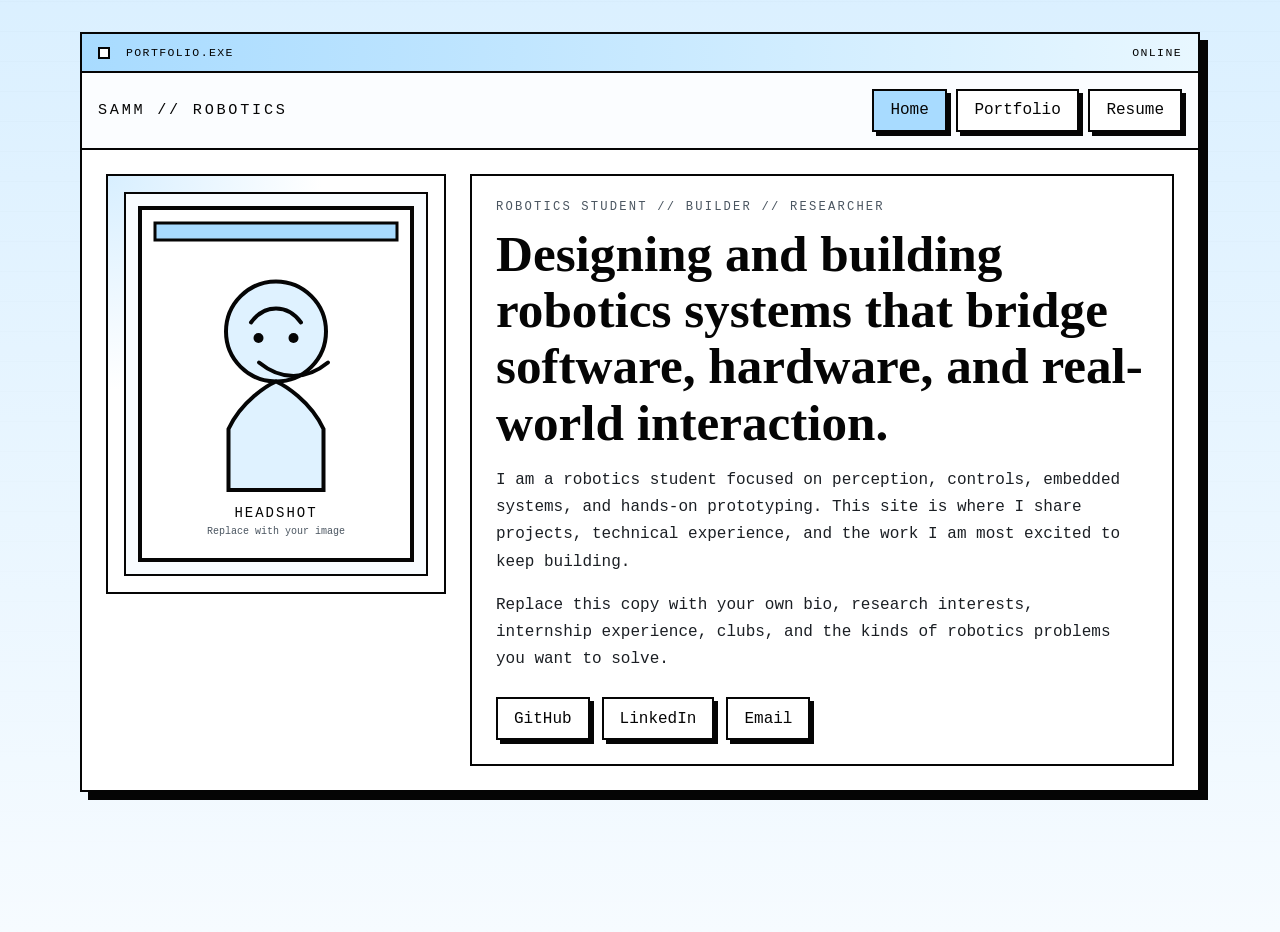
==== home/index.html @ 716923d0 "init" ====
<!DOCTYPE html>
<html lang="en">
  <head>
    <meta charset="UTF-8" />
    <meta name="viewport" content="width=device-width, initial-scale=1.0" />
    <meta
      name="description"
      content="Personal portfolio website for a robotics student showcasing projects, experience, and resume."
    />
    <title>Samm Saak | Home</title>
    <link rel="icon" type="image/svg+xml" href="../assets/favicon.svg" />
    <link rel="stylesheet" href="../styles.css" />
  </head>
  <body>
    <div class="page-shell">
      <header class="window-frame hero-frame">
        <div class="window-titlebar">
          <span class="titlebar-dot"></span>
          <p>portfolio.exe</p>
          <span class="titlebar-status">online</span>
        </div>

        <nav class="top-nav" aria-label="Primary navigation">
          <a class="brand" href="../home/">SAMM // ROBOTICS</a>
          <div class="nav-links">
            <a class="nav-link is-active" href="../home/">Home</a>
            <a class="nav-link" href="../portfolio/">Portfolio</a>
            <a class="nav-link" href="../resume/">Resume</a>
          </div>
        </nav>

        <main class="page-panel">
          <div class="hero-grid">
            <div class="portrait-panel">
              <img
                class="portrait"
                src="../assets/headshot-placeholder.svg"
                alt="Placeholder headshot for Samm Saak"
              />
            </div>

            <div class="bio-panel">
              <p class="eyebrow">ROBOTICS STUDENT // BUILDER // RESEARCHER</p>
              <h1>
                Designing and building robotics systems that bridge software,
                hardware, and real-world interaction.
              </h1>
              <p class="bio-copy">
                I am a robotics student focused on perception, controls,
                embedded systems, and hands-on prototyping. This site is where
                I share projects, technical experience, and the work I am most
                excited to keep building.
              </p>
              <p class="bio-copy">
                Replace this copy with your own bio, research interests,
                internship experience, clubs, and the kinds of robotics problems
                you want to solve.
              </p>

              <div class="social-links" aria-label="Social links">
                <a href="https://github.com/yourusername" target="_blank" rel="noreferrer">GitHub</a>
                <a href="https://www.linkedin.com/in/yourusername/" target="_blank" rel="noreferrer">LinkedIn</a>
                <a href="mailto:you@example.com">Email</a>
              </div>
            </div>
          </div>
        </main>
      </header>
    </div>
  </body>
</html>
---- styles.css ----
:root {
  --bg: #f6fbff;
  --panel: #ffffff;
  --ink: #050505;
  --muted: #4a5560;
  --line: #050505;
  --accent: #a8dbff;
  --accent-strong: #63bff8;
  --shadow: 8px 8px 0 #050505;
}

* {
  box-sizing: border-box;
}

html {
  scroll-behavior: smooth;
}

body {
  margin: 0;
  min-height: 100vh;
  font-family: "Courier New", Courier, monospace;
  color: var(--ink);
  background:
    linear-gradient(180deg, rgba(168, 219, 255, 0.35), rgba(246, 251, 255, 0.95)),
    repeating-linear-gradient(
      0deg,
      rgba(5, 5, 5, 0.02) 0,
      rgba(5, 5, 5, 0.02) 1px,
      transparent 1px,
      transparent 30px
    ),
    var(--bg);
}

img {
  display: block;
  max-width: 100%;
}

a {
  color: inherit;
  text-decoration: none;
}

code {
  font-family: inherit;
  background: var(--accent);
  padding: 0.1rem 0.3rem;
}

.page-shell {
  width: min(1120px, calc(100% - 2rem));
  margin: 2rem auto;
}

.window-frame {
  border: 2px solid var(--line);
  background: var(--panel);
  box-shadow: var(--shadow);
}

.hero-frame {
  overflow: hidden;
}

.window-titlebar {
  display: flex;
  align-items: center;
  justify-content: space-between;
  gap: 1rem;
  padding: 0.75rem 1rem;
  border-bottom: 2px solid var(--line);
  background: linear-gradient(90deg, var(--accent), #e8f7ff);
  text-transform: uppercase;
  letter-spacing: 0.12em;
  font-size: 0.72rem;
}

.window-titlebar p {
  margin: 0;
  flex: 1;
}

.titlebar-dot {
  width: 0.75rem;
  height: 0.75rem;
  border: 2px solid var(--line);
  background: var(--panel);
}

.titlebar-status {
  white-space: nowrap;
}

.top-nav {
  display: flex;
  align-items: center;
  justify-content: space-between;
  gap: 1rem;
  padding: 1rem;
  border-bottom: 2px solid var(--line);
  background: #fbfdff;
}

.brand {
  font-size: 0.95rem;
  letter-spacing: 0.18em;
}

.nav-links {
  display: flex;
  flex-wrap: wrap;
  gap: 0.6rem;
}

.nav-link,
.button-link,
.social-links a {
  border: 2px solid var(--line);
  padding: 0.65rem 1rem;
  background: var(--panel);
  box-shadow: 4px 4px 0 var(--line);
  transition: transform 120ms ease, box-shadow 120ms ease, background 120ms ease;
}

.nav-link:hover,
.nav-link:focus-visible,
.button-link:hover,
.button-link:focus-visible,
.social-links a:hover,
.social-links a:focus-visible {
  transform: translate(2px, 2px);
  box-shadow: 2px 2px 0 var(--line);
  background: var(--accent);
}

.nav-link.is-active {
  background: var(--accent);
}

.page-panel {
  padding: 1.5rem;
  animation: fade-in 220ms ease;
}

.hero-grid {
  display: grid;
  grid-template-columns: minmax(260px, 340px) 1fr;
  gap: 1.5rem;
  align-items: start;
}

.portrait-panel,
.resume-viewer,
.project-card,
.bio-panel {
  border: 2px solid var(--line);
  background: var(--panel);
}

.portrait-panel {
  padding: 1rem;
  background:
    radial-gradient(circle at top left, rgba(168, 219, 255, 0.45), transparent 40%),
    var(--panel);
}

.portrait {
  border: 2px solid var(--line);
}

.bio-panel {
  padding: 1.5rem;
}

.eyebrow {
  margin: 0 0 0.75rem;
  color: var(--muted);
  letter-spacing: 0.18em;
  font-size: 0.76rem;
}

h1,
h2,
h3 {
  margin-top: 0;
  font-family: Georgia, "Times New Roman", serif;
  font-weight: 600;
  line-height: 1.1;
}

h1 {
  margin-bottom: 1rem;
  font-size: clamp(2rem, 4vw, 3.8rem);
}

h2 {
  margin-bottom: 0.75rem;
  font-size: clamp(1.8rem, 3vw, 2.5rem);
}

h3 {
  margin-bottom: 0.65rem;
  font-size: 1.35rem;
}

.bio-copy,
.section-heading p,
.project-copy p {
  max-width: 66ch;
  line-height: 1.7;
  color: #1b1f24;
}

.social-links {
  display: flex;
  flex-wrap: wrap;
  gap: 0.75rem;
  margin-top: 1.5rem;
}

.section-heading {
  margin-bottom: 1.5rem;
}

.project-grid {
  display: grid;
  grid-template-columns: repeat(2, minmax(0, 1fr));
  gap: 1.2rem;
}

.project-card {
  overflow: hidden;
}

.project-card img {
  width: 100%;
  aspect-ratio: 16 / 10;
  object-fit: cover;
  border-bottom: 2px solid var(--line);
  background: #eef8ff;
}

.project-copy {
  padding: 1.1rem;
}

.resume-actions {
  margin-bottom: 1rem;
}

.resume-viewer iframe {
  width: 100%;
  min-height: 760px;
  border: 0;
  display: block;
  background: #dbefff;
}

@keyframes fade-in {
  from {
    opacity: 0;
    transform: translateY(6px);
  }

  to {
    opacity: 1;
    transform: translateY(0);
  }
}

@media (max-width: 820px) {
  .page-shell {
    width: min(100% - 1rem, 1120px);
    margin: 0.75rem auto 1.5rem;
  }

  .hero-grid {
    grid-template-columns: 1fr;
  }

  .top-nav {
    flex-direction: column;
    align-items: flex-start;
  }

  .project-grid {
    grid-template-columns: 1fr;
  }

  .resume-viewer iframe {
    min-height: 580px;
  }
}
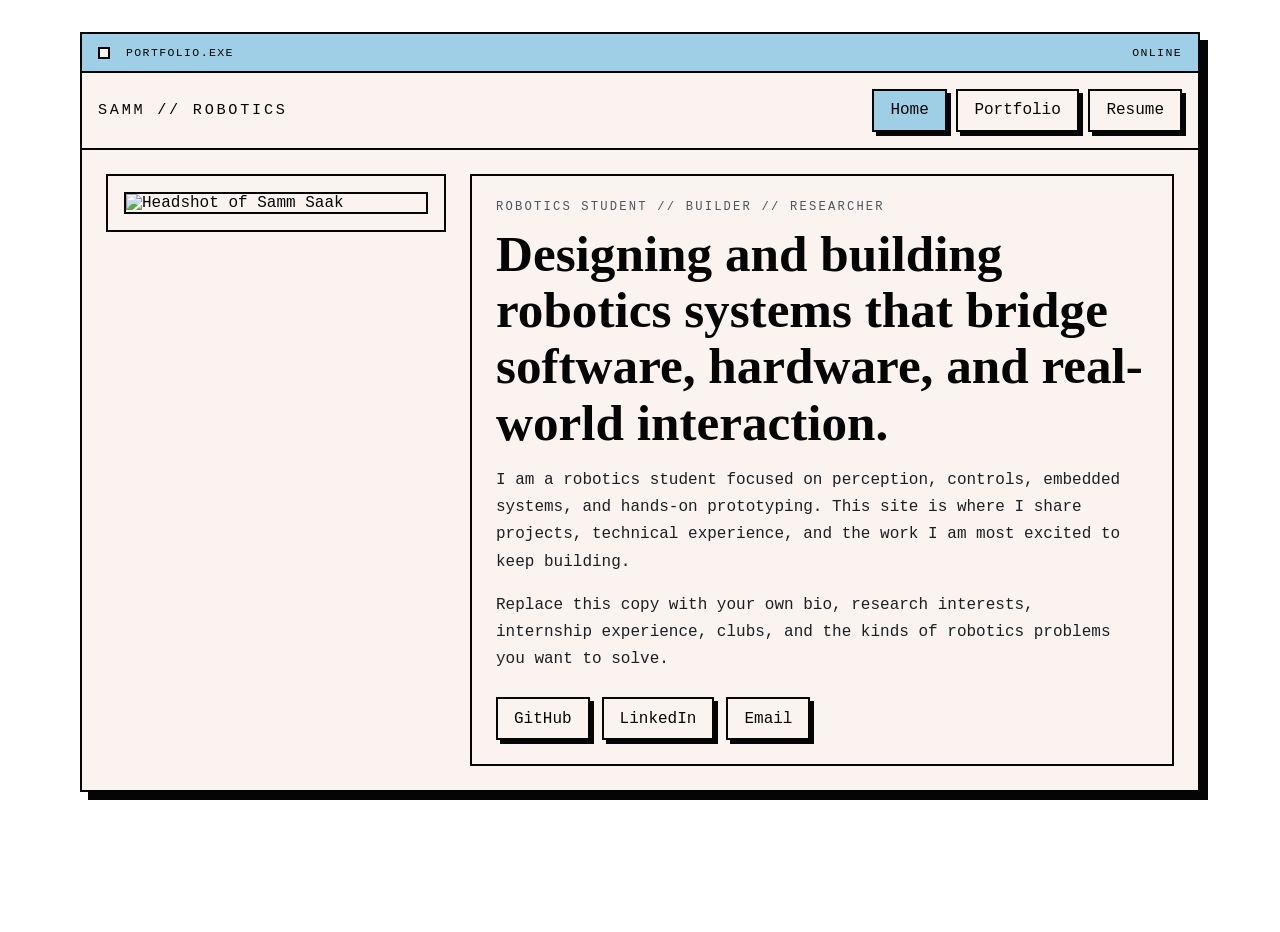
==== commit d86ca59f: "style changes" ====
--- a/home/index.html
+++ b/home/index.html
@@ -34,8 +34,8 @@
             <div class="portrait-panel">
               <img
                 class="portrait"
-                src="../assets/headshot-placeholder.svg"
-                alt="Placeholder headshot for Samm Saak"
+                src="../images/headshot.png"
+                alt="Headshot of Samm Saak"
               />
             </div>
 
--- a/styles.css
+++ b/styles.css
@@ -1,11 +1,11 @@
 :root {
-  --bg: #f6fbff;
-  --panel: #ffffff;
+  --bg: #ffffff;
+  --panel: #faf3ef;
   --ink: #050505;
   --muted: #4a5560;
   --line: #050505;
-  --accent: #a8dbff;
-  --accent-strong: #63bff8;
+  --accent: #9ecfe6;
+  --accent-strong: #9ecfe6;
   --shadow: 8px 8px 0 #050505;
 }
 
@@ -22,16 +22,7 @@
   min-height: 100vh;
   font-family: "Courier New", Courier, monospace;
   color: var(--ink);
-  background:
-    linear-gradient(180deg, rgba(168, 219, 255, 0.35), rgba(246, 251, 255, 0.95)),
-    repeating-linear-gradient(
-      0deg,
-      rgba(5, 5, 5, 0.02) 0,
-      rgba(5, 5, 5, 0.02) 1px,
-      transparent 1px,
-      transparent 30px
-    ),
-    var(--bg);
+  background: var(--bg);
 }
 
 img {
@@ -72,7 +63,7 @@
   gap: 1rem;
   padding: 0.75rem 1rem;
   border-bottom: 2px solid var(--line);
-  background: linear-gradient(90deg, var(--accent), #e8f7ff);
+  background: var(--accent);
   text-transform: uppercase;
   letter-spacing: 0.12em;
   font-size: 0.72rem;
@@ -101,7 +92,7 @@
   gap: 1rem;
   padding: 1rem;
   border-bottom: 2px solid var(--line);
-  background: #fbfdff;
+  background: var(--panel);
 }
 
 .brand {
@@ -162,9 +153,7 @@
 
 .portrait-panel {
   padding: 1rem;
-  background:
-    radial-gradient(circle at top left, rgba(168, 219, 255, 0.45), transparent 40%),
-    var(--panel);
+  background: var(--panel);
 }
 
 .portrait {
@@ -227,7 +216,7 @@
 
 .project-grid {
   display: grid;
-  grid-template-columns: repeat(2, minmax(0, 1fr));
+  grid-template-columns: repeat(3, minmax(0, 1fr));
   gap: 1.2rem;
 }
 
@@ -240,15 +229,23 @@
   aspect-ratio: 16 / 10;
   object-fit: cover;
   border-bottom: 2px solid var(--line);
-  background: #eef8ff;
+  background: var(--accent);
 }
 
 .project-copy {
   padding: 1.1rem;
 }
 
+.project-actions {
+  margin: 1rem 0 0;
+}
+
 .resume-actions {
   margin-bottom: 1rem;
+}
+
+.resume-viewer {
+  box-shadow: none;
 }
 
 .resume-viewer iframe {
@@ -256,7 +253,7 @@
   min-height: 760px;
   border: 0;
   display: block;
-  background: #dbefff;
+  background: #ffffff;
 }
 
 @keyframes fade-in {
@@ -287,10 +284,16 @@
   }
 
   .project-grid {
-    grid-template-columns: 1fr;
+    grid-template-columns: repeat(2, minmax(0, 1fr));
   }
 
   .resume-viewer iframe {
     min-height: 580px;
   }
 }
+
+@media (max-width: 640px) {
+  .project-grid {
+    grid-template-columns: 1fr;
+  }
+}
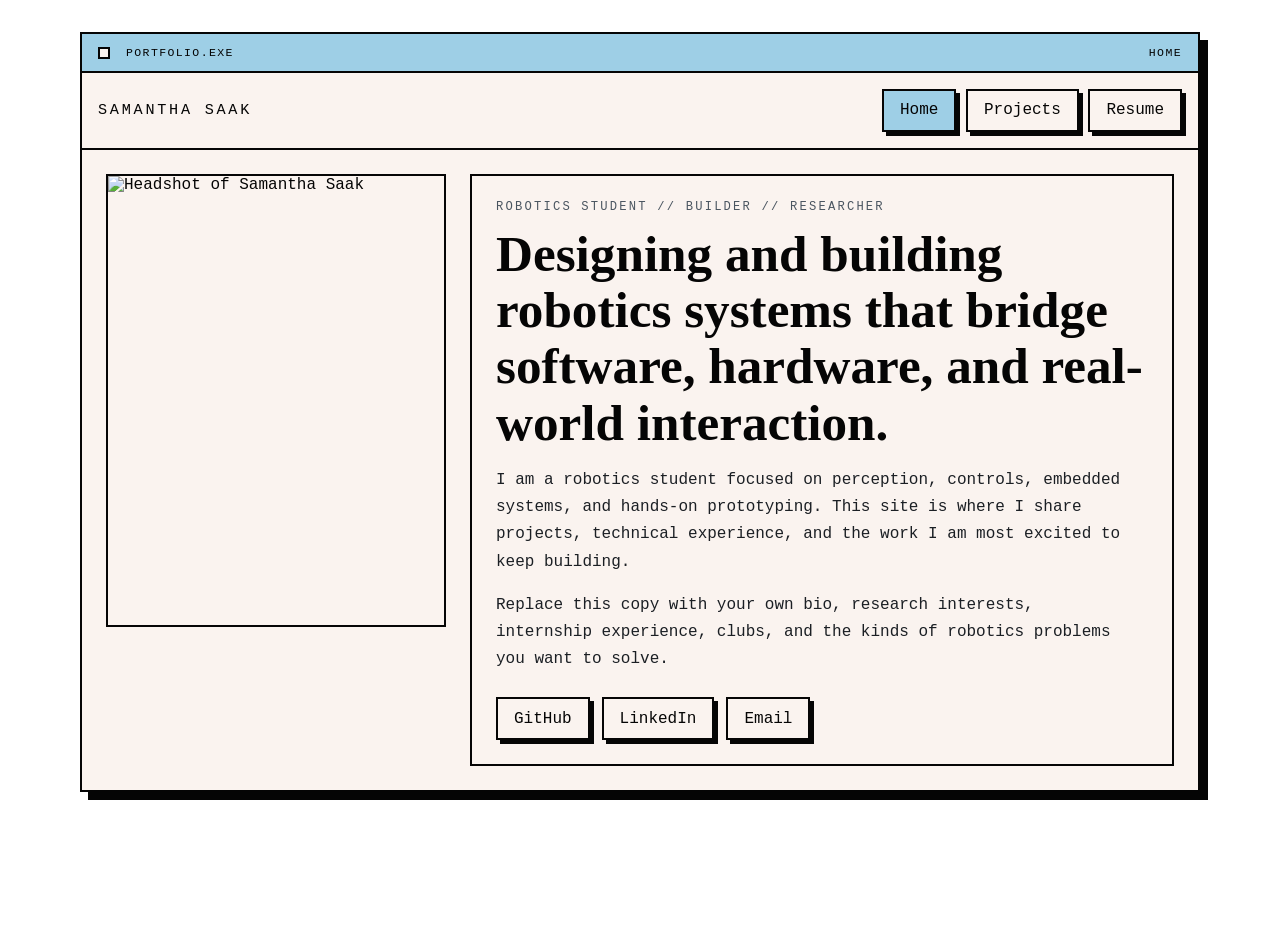
==== commit 8c83a78f: "text changes" ====
--- a/home/index.html
+++ b/home/index.html
@@ -7,7 +7,7 @@
       name="description"
       content="Personal portfolio website for a robotics student showcasing projects, experience, and resume."
     />
-    <title>Samm Saak | Home</title>
+    <title>Samantha Saak | Home</title>
     <link rel="icon" type="image/svg+xml" href="../assets/favicon.svg" />
     <link rel="stylesheet" href="../styles.css" />
   </head>
@@ -17,27 +17,25 @@
         <div class="window-titlebar">
           <span class="titlebar-dot"></span>
           <p>portfolio.exe</p>
-          <span class="titlebar-status">online</span>
+          <span class="titlebar-status">home</span>
         </div>
 
         <nav class="top-nav" aria-label="Primary navigation">
-          <a class="brand" href="../home/">SAMM // ROBOTICS</a>
+          <a class="brand" href="../home/">SAMANTHA SAAK</a>
           <div class="nav-links">
             <a class="nav-link is-active" href="../home/">Home</a>
-            <a class="nav-link" href="../portfolio/">Portfolio</a>
+            <a class="nav-link" href="../portfolio/">Projects</a>
             <a class="nav-link" href="../resume/">Resume</a>
           </div>
         </nav>
 
         <main class="page-panel">
           <div class="hero-grid">
-            <div class="portrait-panel">
-              <img
-                class="portrait"
-                src="../images/headshot.png"
-                alt="Headshot of Samm Saak"
-              />
-            </div>
+            <img
+              class="portrait"
+              src="../images/headshot.png"
+              alt="Headshot of Samantha Saak"
+            />
 
             <div class="bio-panel">
               <p class="eyebrow">ROBOTICS STUDENT // BUILDER // RESEARCHER</p>
--- a/styles.css
+++ b/styles.css
@@ -143,7 +143,6 @@
   align-items: start;
 }
 
-.portrait-panel,
 .resume-viewer,
 .project-card,
 .bio-panel {
@@ -151,13 +150,12 @@
   background: var(--panel);
 }
 
-.portrait-panel {
-  padding: 1rem;
-  background: var(--panel);
-}
-
 .portrait {
   border: 2px solid var(--line);
+  width: 100%;
+  max-width: 340px;
+  aspect-ratio: 3 / 4;
+  object-fit: cover;
 }
 
 .bio-panel {
@@ -246,6 +244,8 @@
 
 .resume-viewer {
   box-shadow: none;
+  background: transparent;
+  margin-top: 1.25rem;
 }
 
 .resume-viewer iframe {
@@ -253,7 +253,7 @@
   min-height: 760px;
   border: 0;
   display: block;
-  background: #ffffff;
+  background: var(--panel);
 }
 
 @keyframes fade-in {
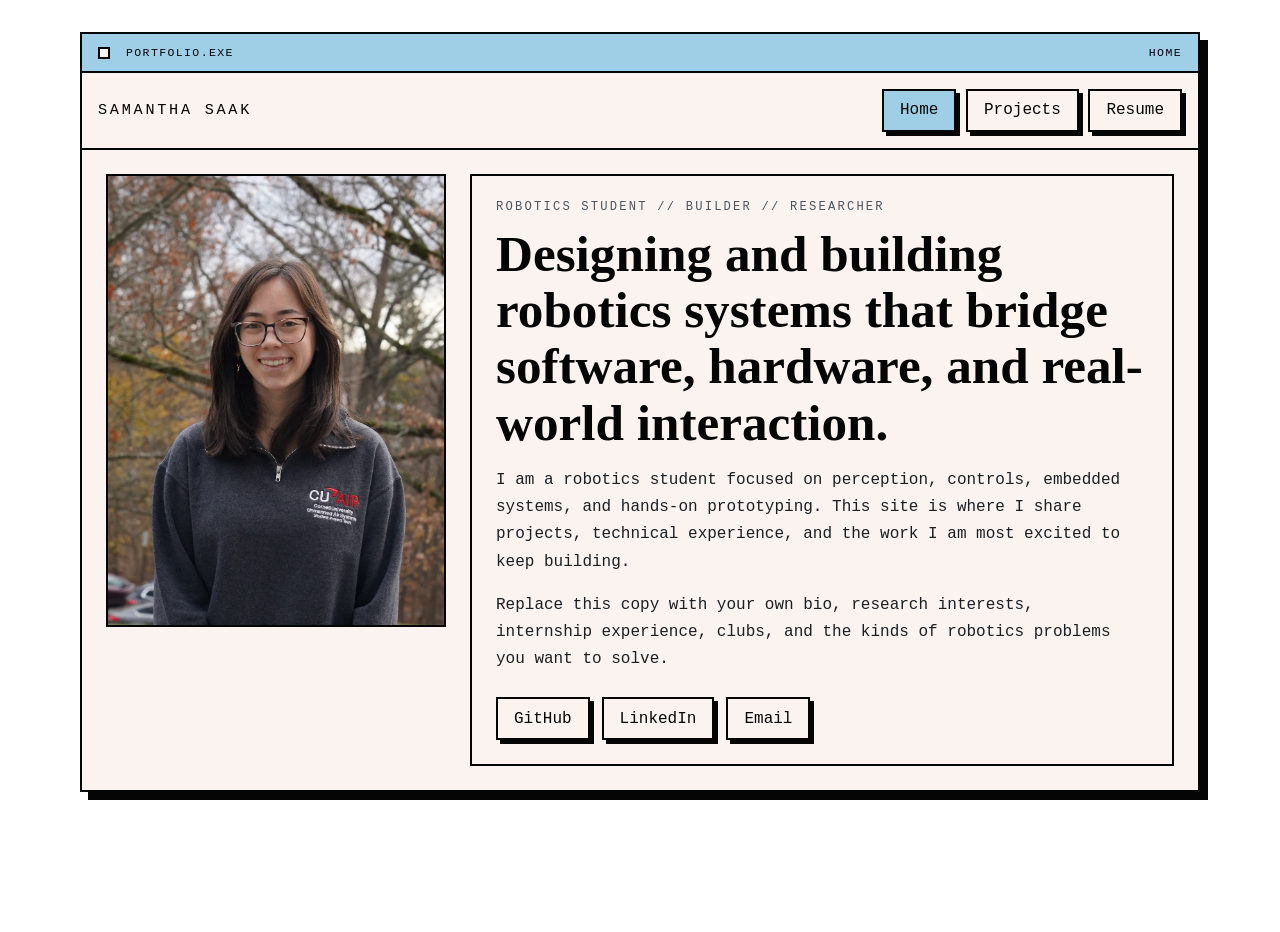
==== commit dead3128: "new images" ====
--- a/home/index.html
+++ b/home/index.html
@@ -8,7 +8,7 @@
       content="Personal portfolio website for a robotics student showcasing projects, experience, and resume."
     />
     <title>Samantha Saak | Home</title>
-    <link rel="icon" type="image/svg+xml" href="../assets/favicon.svg" />
+    <link rel="icon" type="image/png" href="../images/favicon.png" />
     <link rel="stylesheet" href="../styles.css" />
   </head>
   <body>
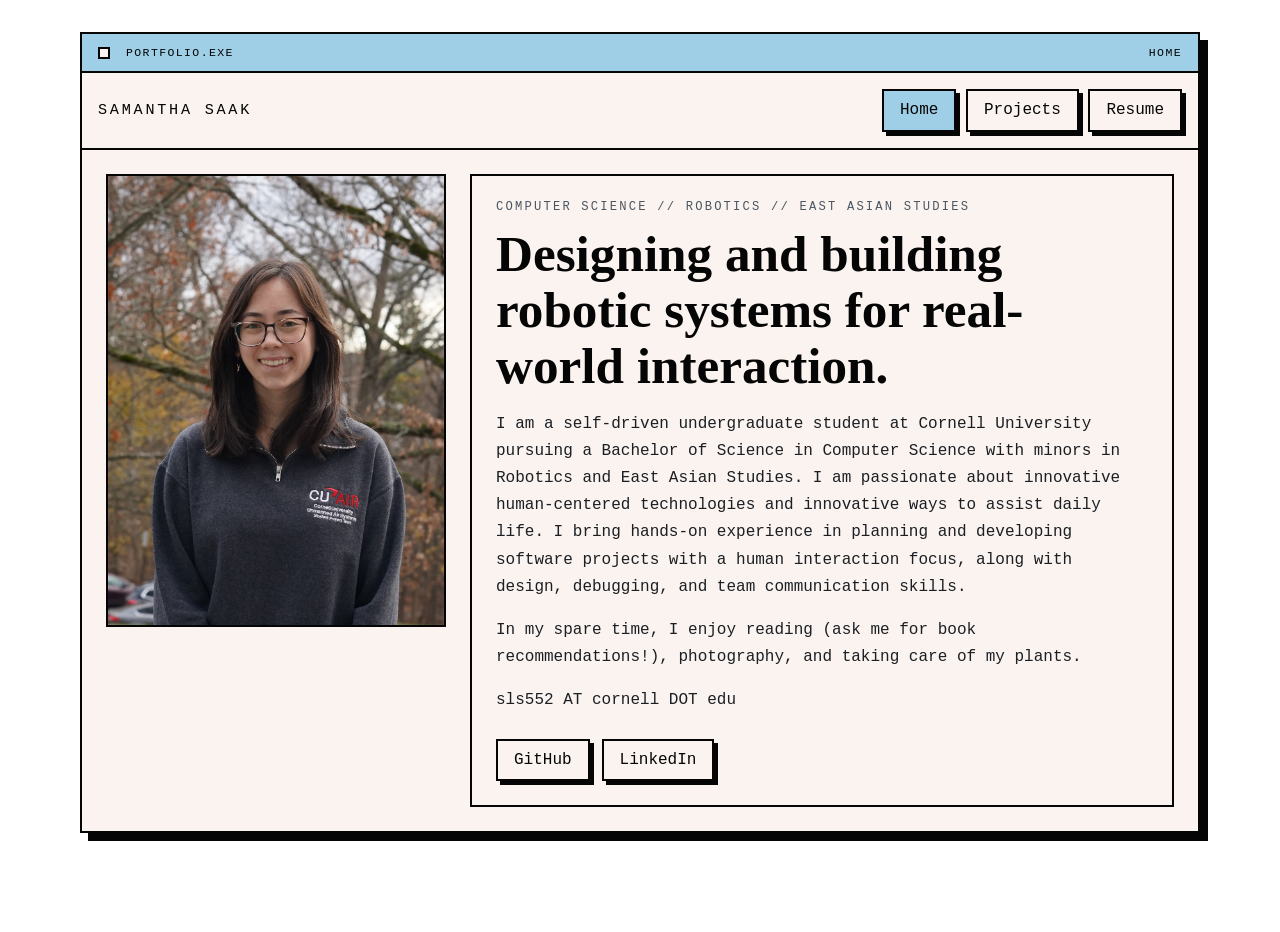
==== commit cef679dc: "home page text" ====
--- a/home/index.html
+++ b/home/index.html
@@ -38,27 +38,28 @@
             />
 
             <div class="bio-panel">
-              <p class="eyebrow">ROBOTICS STUDENT // BUILDER // RESEARCHER</p>
+              <p class="eyebrow">COMPUTER SCIENCE // ROBOTICS // EAST ASIAN STUDIES</p>
               <h1>
-                Designing and building robotics systems that bridge software,
-                hardware, and real-world interaction.
+                Designing and building robotic systems for real-world interaction.
               </h1>
               <p class="bio-copy">
-                I am a robotics student focused on perception, controls,
-                embedded systems, and hands-on prototyping. This site is where
-                I share projects, technical experience, and the work I am most
-                excited to keep building.
+                I am a self-driven undergraduate student at Cornell University pursuing a 
+                Bachelor of Science in Computer Science with minors in Robotics and East Asian Studies. I am passionate 
+                about innovative human-centered technologies and innovative ways to assist daily life. 
+                I bring hands-on experience in planning and developing software projects with a human interaction focus, 
+                along with design, debugging, and team communication skills. 
               </p>
               <p class="bio-copy">
-                Replace this copy with your own bio, research interests,
-                internship experience, clubs, and the kinds of robotics problems
-                you want to solve.
+                In my spare time, I enjoy reading (ask me for book recommendations!), photography, and taking care of my plants.
+              </p>
+
+              <p class="bio-copy">
+                sls552 AT cornell DOT edu
               </p>
 
               <div class="social-links" aria-label="Social links">
-                <a href="https://github.com/yourusername" target="_blank" rel="noreferrer">GitHub</a>
-                <a href="https://www.linkedin.com/in/yourusername/" target="_blank" rel="noreferrer">LinkedIn</a>
-                <a href="mailto:you@example.com">Email</a>
+                <a href="https://github.com/ssaak18" target="_blank" rel="noreferrer">GitHub</a>
+                <a href="https://www.linkedin.com/in/samantha-saak/" target="_blank" rel="noreferrer">LinkedIn</a>
               </div>
             </div>
           </div>
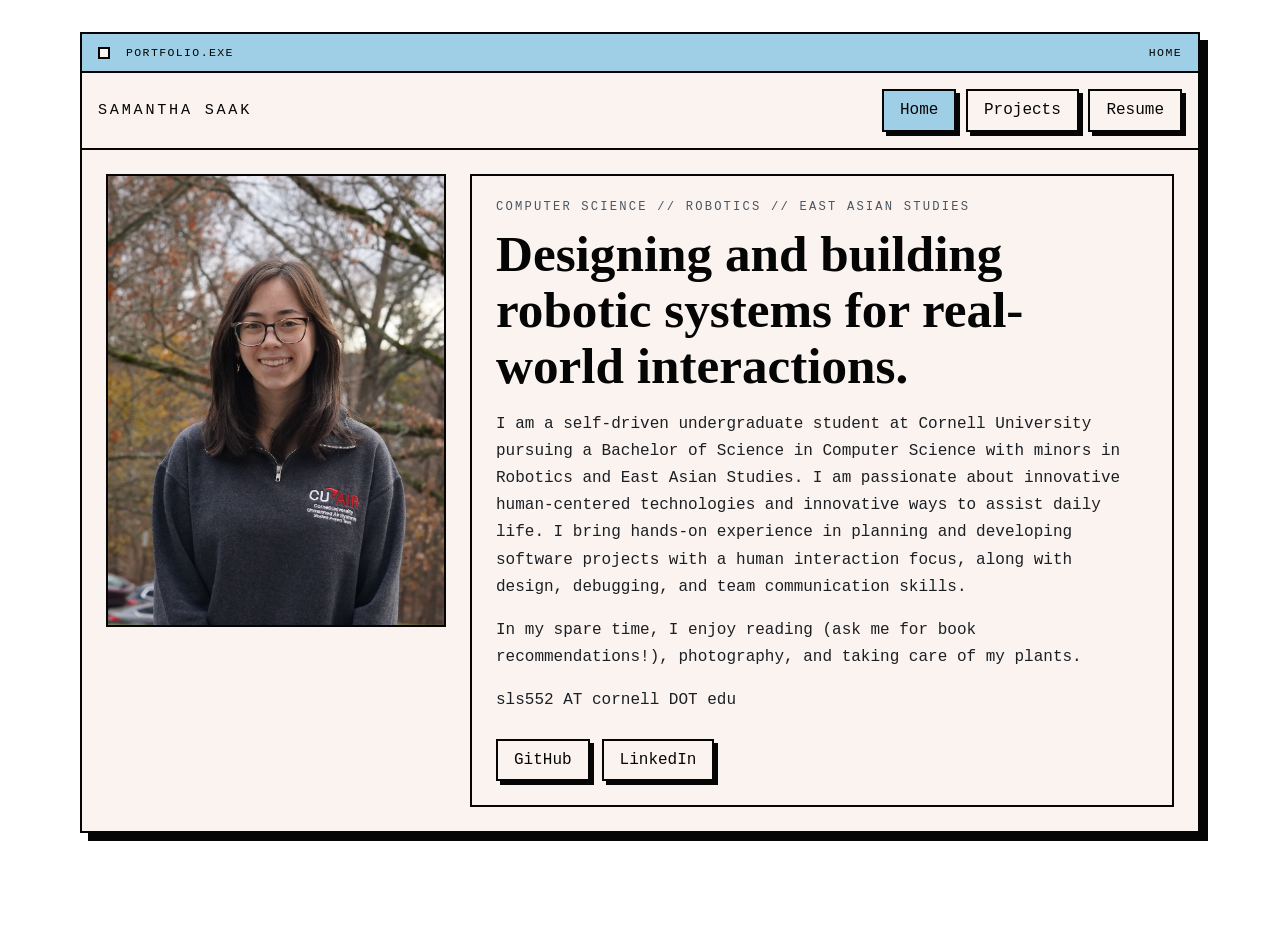
==== commit 323faa95: "new text" ====
--- a/home/index.html
+++ b/home/index.html
@@ -40,7 +40,7 @@
             <div class="bio-panel">
               <p class="eyebrow">COMPUTER SCIENCE // ROBOTICS // EAST ASIAN STUDIES</p>
               <h1>
-                Designing and building robotic systems for real-world interaction.
+                Designing and building robotic systems for real-world interactions.
               </h1>
               <p class="bio-copy">
                 I am a self-driven undergraduate student at Cornell University pursuing a 
--- a/styles.css
+++ b/styles.css
@@ -239,6 +239,7 @@
 }
 
 .resume-actions {
+  margin-top: 2.5rem;
   margin-bottom: 1rem;
 }
 
